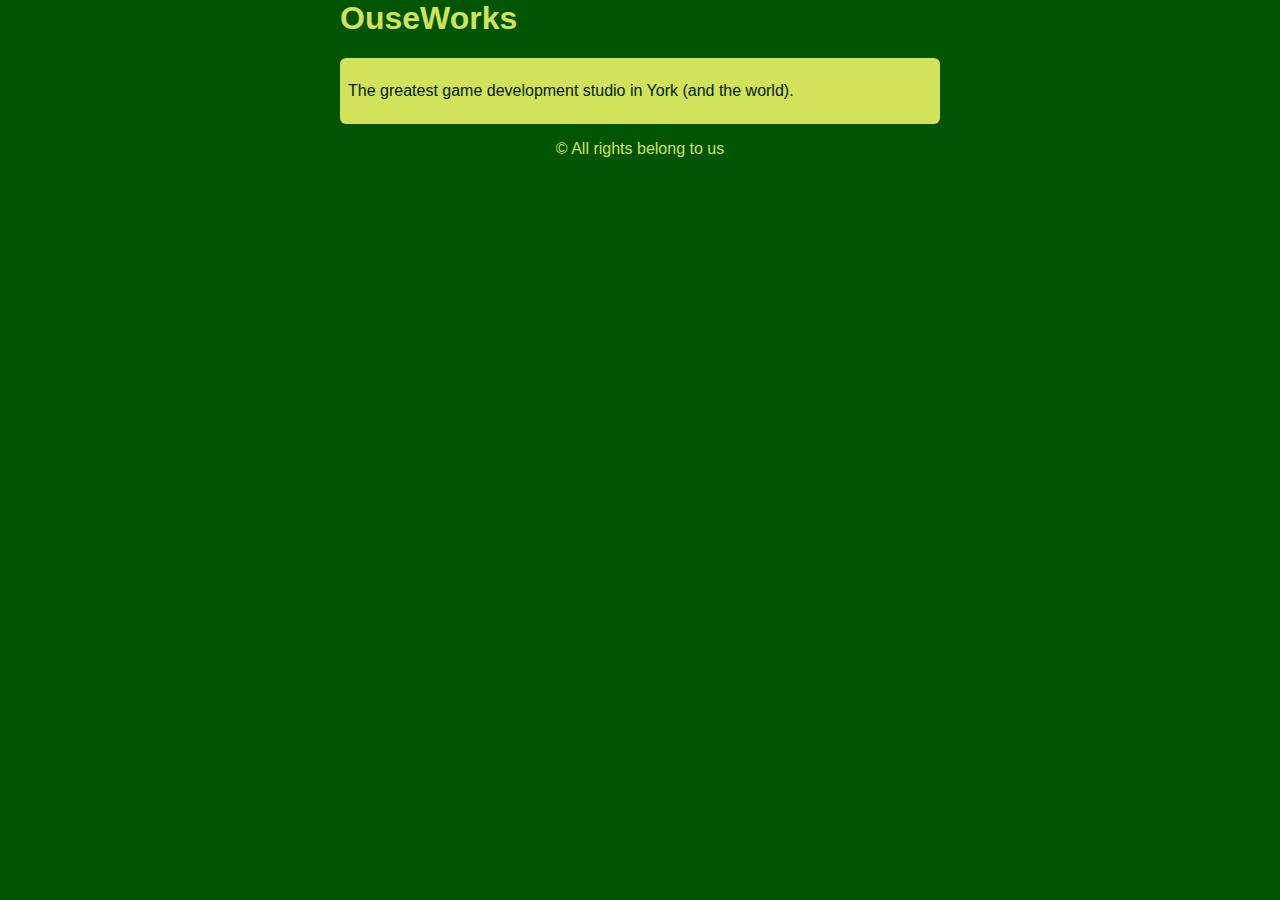
==== index.html @ 69c110ab "Changed text" ====
<html lang="en">
  <head>    
    <title>OuseWorks</title>
    <meta charset="UTF-8"/>
    <link rel="stylesheet" href="style.css"/>
  </head>
  <body>
    <header>
      <h1>OuseWorks</h1>
    </header>
    <nav></nav>
    <main>
      <p>The greatest game development studio in York (and the world).</p>
    </main>
    <footer>
      <p>© All rights belong to us</p>
    </footer>
  </body>
</html>
---- style.css ----
body {
    width: 600px;
    margin: 0 auto;
    color: #d3e25b;
    background-color: #005500;
}

header {
    font-family: sans-serif;
}

header nav {
    display: flex;
    justify-content: space-between;
}

header nav ul {
    display: inline-flex;
    justify-content: space-evenly;
    padding: 0;
    margin: 0;
    list-style: none;
}

header nav li {
    margin: 0 4px;
}

main {
    font-family: sans-serif;
    background-color: #d3e25b;
    color: #002200;
    padding: 8px;
    border-radius: 6px;
}

footer {
    display: flex;
    justify-content: space-evenly;
    font-family: sans-serif;
}
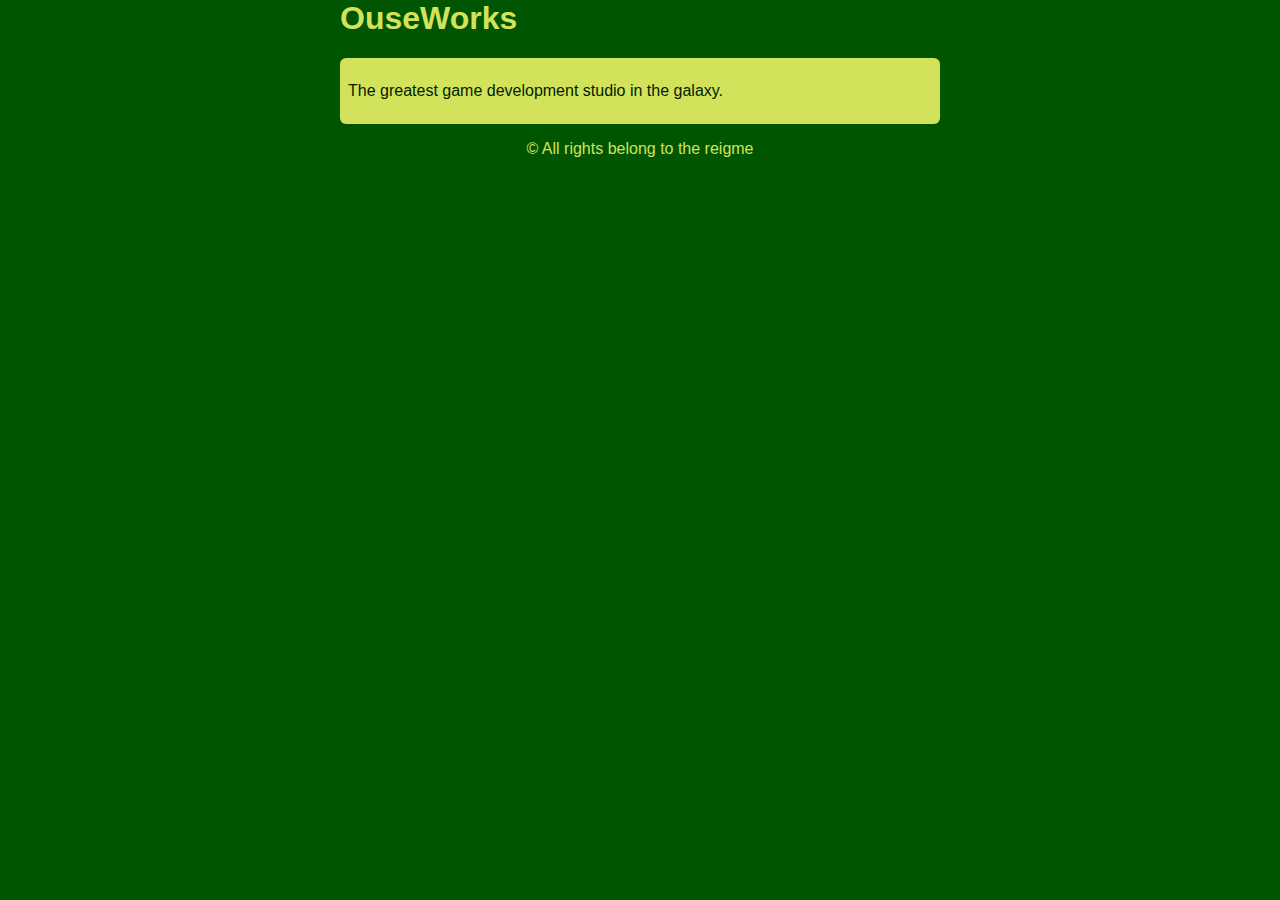
==== commit 56f41399: "Update index" ====
--- a/index.html
+++ b/index.html
@@ -10,10 +10,10 @@
     </header>
     <nav></nav>
     <main>
-      <p>The greatest game development studio in York (and the world).</p>
+      <p>The greatest game development studio in the galaxy.</p>
     </main>
     <footer>
-      <p>© All rights belong to us</p>
+      <p>© All rights belong to the reigme</p>
     </footer>
   </body>
 </html>
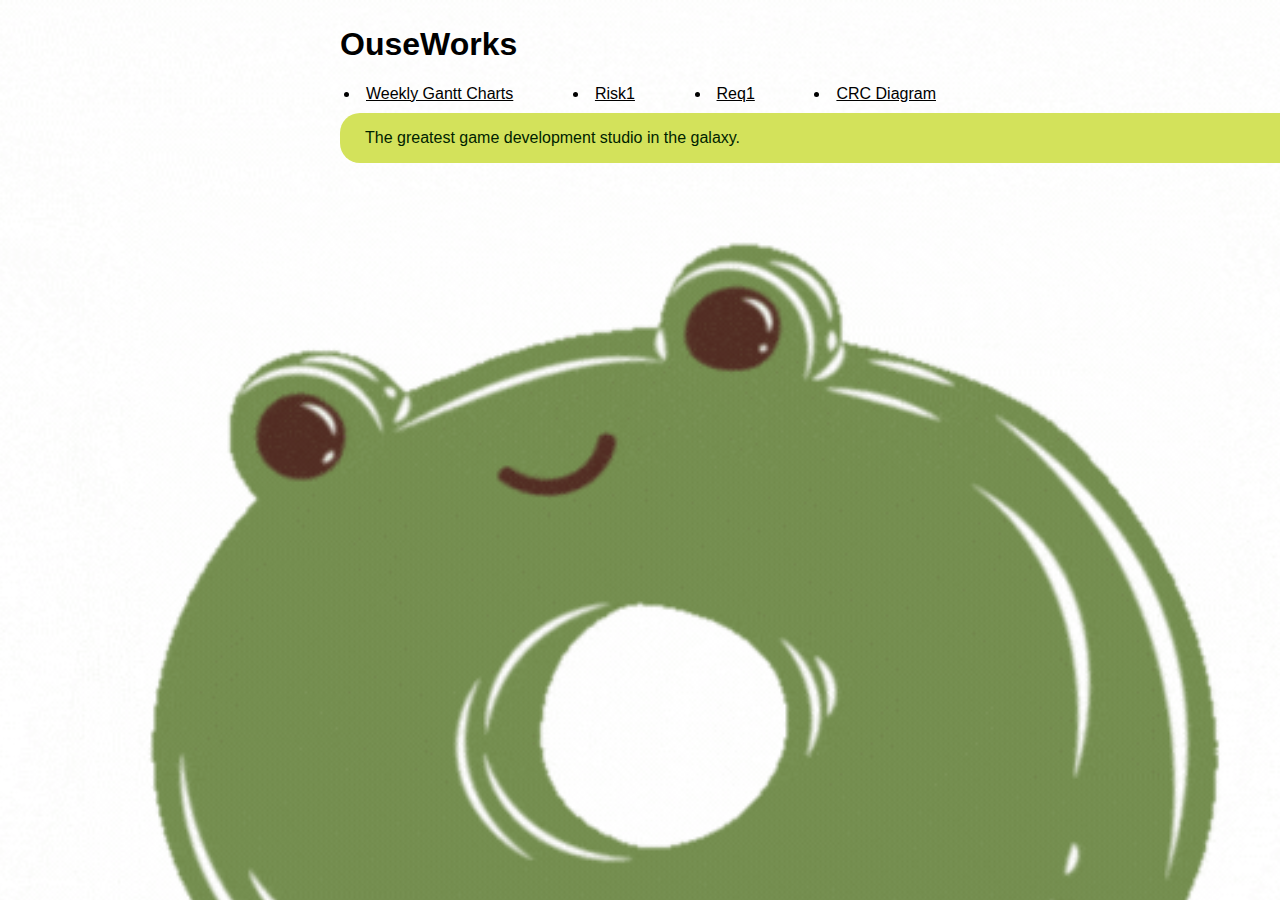
==== commit 1a16b141: "Updated copy of the website, looks quite mid ngl. commit" ====
--- a/index.html
+++ b/index.html
@@ -7,13 +7,19 @@
   <body>
     <header>
       <h1>OuseWorks</h1>
+      <nav>
+        <li><a href="gantt charts.html" style="color: #000000;"> Weekly Gantt Charts</a></li>
+        <li><a href="Risk1.pdf" style="color: #000000">Risk1</a></li>
+        <li><a href="Req1.pdf" style="color: #000000">Req1</a></li>
+        <li><a href="CRC Diagram.pdf" style="color:#000000">CRC Diagram</a></li>
+      </nav>
+
     </header>
-    <nav></nav>
     <main>
       <p>The greatest game development studio in the galaxy.</p>
     </main>
     <footer>
-      <p>© All rights belong to the reigme</p>
+      <p>© All rights belong to the members of OuseWorks</p>
     </footer>
   </body>
 </html>
--- a/style.css
+++ b/style.css
@@ -1,17 +1,21 @@
 body {
     width: 600px;
     margin: 0 auto;
-    color: #d3e25b;
-    background-color: #005500;
+    color: #000000;
+    background-color: #115511;
+    background-image: url('logo.gif') ;
+    background-size: cover;
 }
 
 header {
     font-family: sans-serif;
+    padding-top: 5px;
 }
 
 header nav {
     display: flex;
     justify-content: space-between;
+    padding-bottom: 10px;
 }
 
 header nav ul {
@@ -19,19 +23,23 @@
     justify-content: space-evenly;
     padding: 0;
     margin: 0;
-    list-style: none;
+    list-style: circle;
 }
 
 header nav li {
     margin: 0 4px;
+    color: #000000;
 }
 
 main {
     font-family: sans-serif;
     background-color: #d3e25b;
+    background-position: center center;
     color: #002200;
-    padding: 8px;
-    border-radius: 6px;
+    position: absolute;
+    padding-left: 25px;
+    border-radius: 20px;
+    width: 75%;
 }
 
 footer {
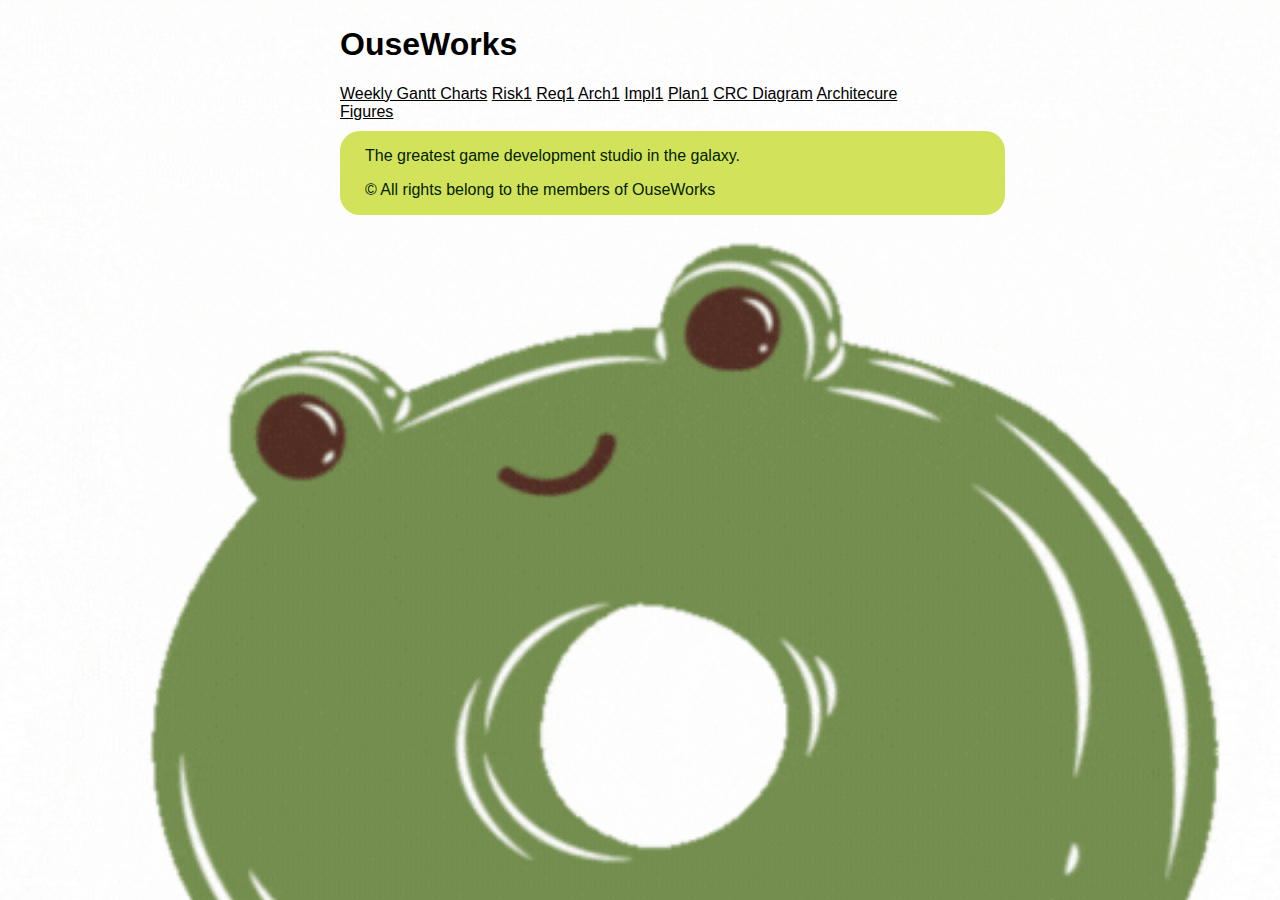
==== commit 0888ee90: "Website Final Build" ====
--- a/index.html
+++ b/index.html
@@ -8,18 +8,24 @@
     <header>
       <h1>OuseWorks</h1>
       <nav>
-        <li><a href="gantt charts.html" style="color: #000000;"> Weekly Gantt Charts</a></li>
-        <li><a href="Risk1.pdf" style="color: #000000">Risk1</a></li>
-        <li><a href="Req1.pdf" style="color: #000000">Req1</a></li>
-        <li><a href="CRC Diagram.pdf" style="color:#000000">CRC Diagram</a></li>
+        <div class="scrollmenu">
+          <a href="gantt charts.html" style="color: #000000;"> Weekly Gantt Charts</a>
+          <a href="Risk1.pdf" style="color: #000000">Risk1</a>
+          <a href="Req1.pdf" style="color: #000000">Req1</a>
+          <a href="Arch1.pdf" style="color:#000000">Arch1</a>
+          <a href="Impl1.pdf" style="color:#000000">Impl1</a>
+          <a href="Plan1.pdf" style="color:#000000">Plan1</a>
+          <a href="CRC Diagram.pdf" style="color:#000000">CRC Diagram</a>
+          <a href="architecure figure.html" style="color:#000000">Architecure Figures</a>
+        </div>
+
+        
       </nav>
 
     </header>
     <main>
       <p>The greatest game development studio in the galaxy.</p>
+      <p>© All rights belong to the members of OuseWorks</p>
     </main>
-    <footer>
-      <p>© All rights belong to the members of OuseWorks</p>
-    </footer>
   </body>
 </html>
--- a/style.css
+++ b/style.css
@@ -39,7 +39,7 @@
     position: absolute;
     padding-left: 25px;
     border-radius: 20px;
-    width: 75%;
+    width: 50%;
 }
 
 footer {
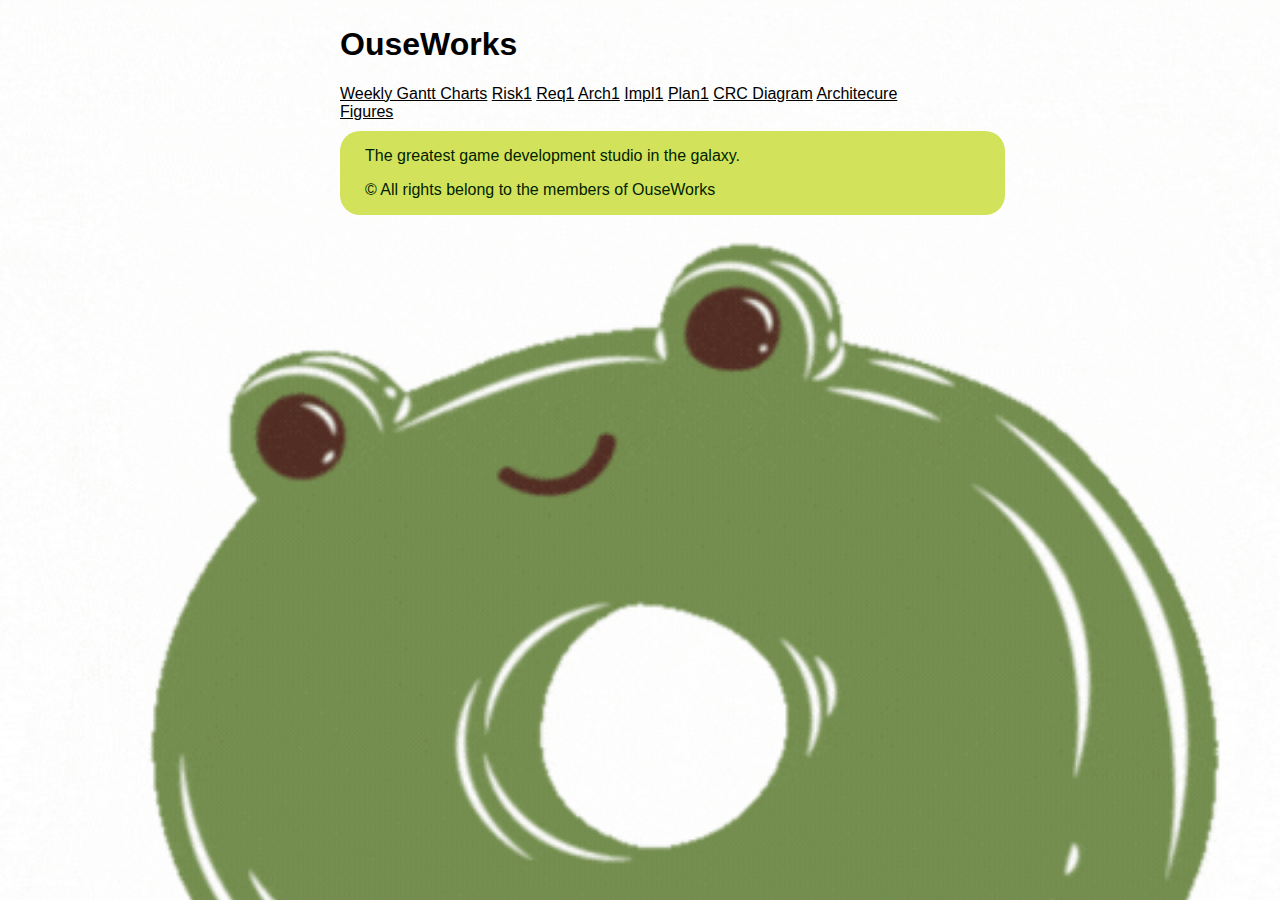
==== commit 48f9fc8c: "Working build" ====
--- a/index.html
+++ b/index.html
@@ -12,7 +12,7 @@
           <a href="gantt charts.html" style="color: #000000;"> Weekly Gantt Charts</a>
           <a href="Risk1.pdf" style="color: #000000">Risk1</a>
           <a href="Req1.pdf" style="color: #000000">Req1</a>
-          <a href="Arch1.pdf" style="color:#000000">Arch1</a>
+          <a href="Arch1.pdf" style="color:#000001">Arch1</a>
           <a href="Impl1.pdf" style="color:#000000">Impl1</a>
           <a href="Plan1.pdf" style="color:#000000">Plan1</a>
           <a href="CRC Diagram.pdf" style="color:#000000">CRC Diagram</a>
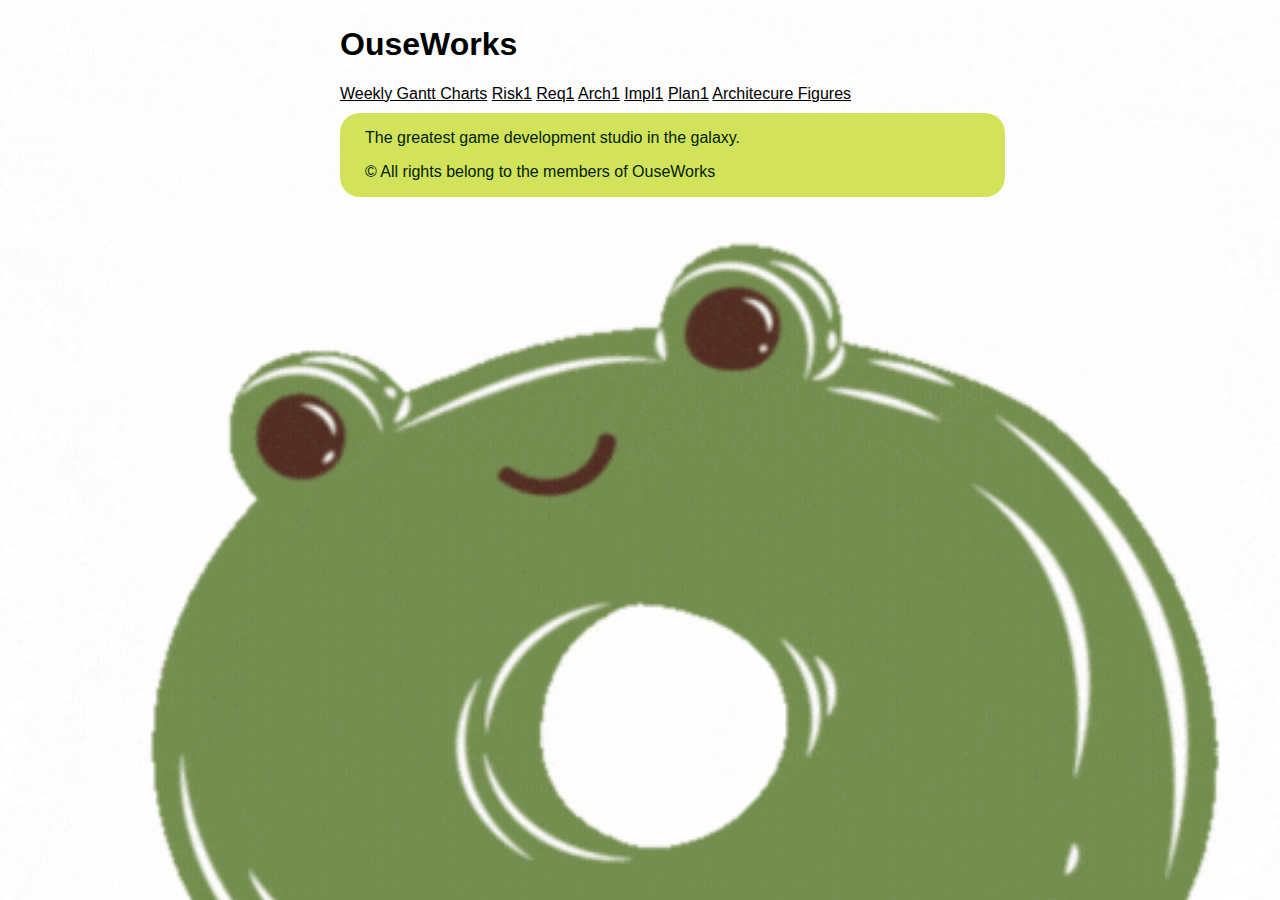
==== commit b5f061b9: "bugs fixed" ====
--- a/index.html
+++ b/index.html
@@ -15,7 +15,6 @@
           <a href="Arch1.pdf" style="color:#000001">Arch1</a>
           <a href="Impl1.pdf" style="color:#000000">Impl1</a>
           <a href="Plan1.pdf" style="color:#000000">Plan1</a>
-          <a href="CRC Diagram.pdf" style="color:#000000">CRC Diagram</a>
           <a href="architecure figure.html" style="color:#000000">Architecure Figures</a>
         </div>
 
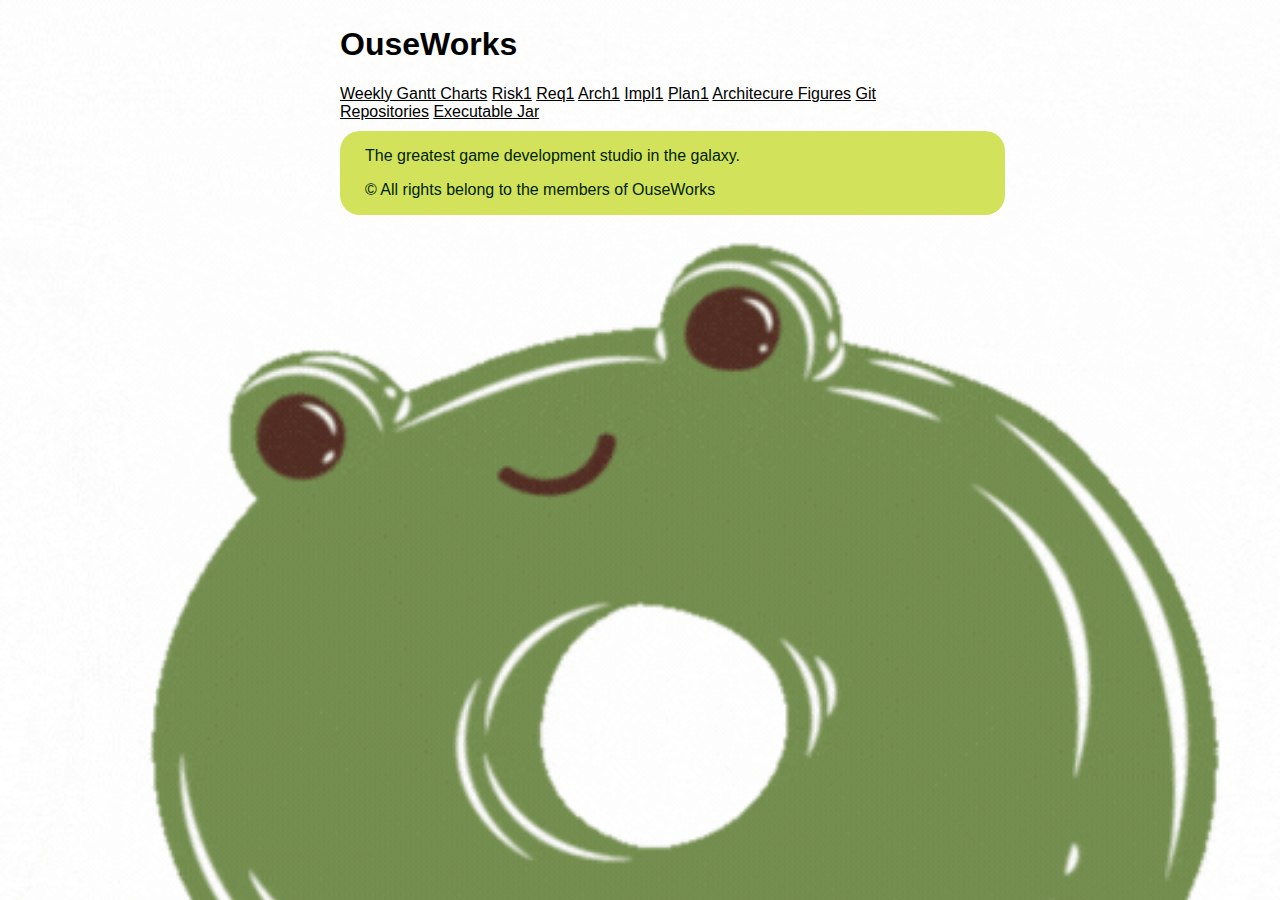
==== commit 20148098: "final working build" ====
--- a/index.html
+++ b/index.html
@@ -16,6 +16,8 @@
           <a href="Impl1.pdf" style="color:#000000">Impl1</a>
           <a href="Plan1.pdf" style="color:#000000">Plan1</a>
           <a href="architecure figure.html" style="color:#000000">Architecure Figures</a>
+          <a href="https://github.com/orgs/OuseWorks/repositories" style="color:#000000">Git Repositories</a>
+          <a href="Piazza Panic 1.0.jar" style="color:#000000">Executable Jar</a>
         </div>
 
         
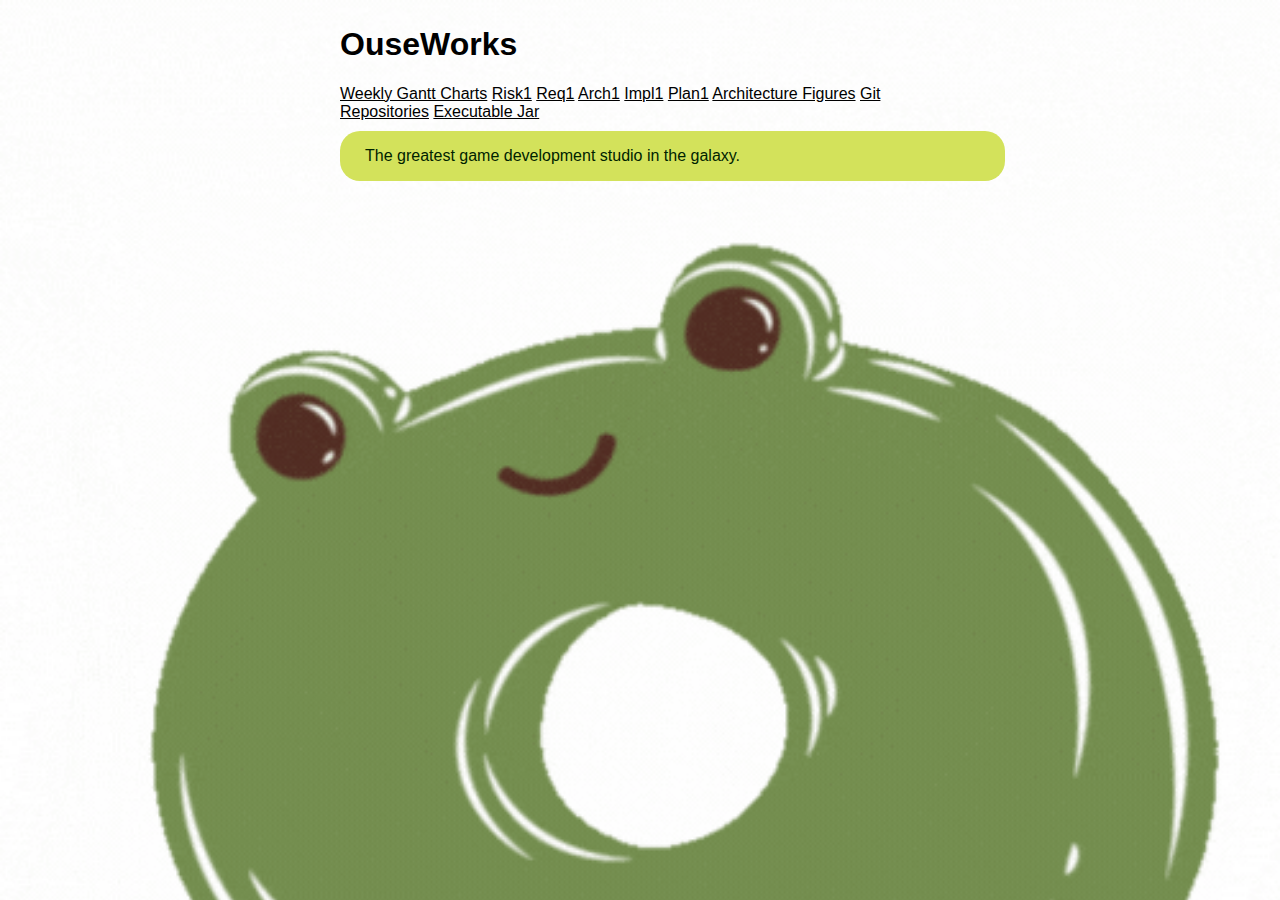
==== commit 36bc4576: "Spellcheck" ====
--- a/index.html
+++ b/index.html
@@ -15,7 +15,7 @@
           <a href="Arch1.pdf" style="color:#000001">Arch1</a>
           <a href="Impl1.pdf" style="color:#000000">Impl1</a>
           <a href="Plan1.pdf" style="color:#000000">Plan1</a>
-          <a href="architecure figure.html" style="color:#000000">Architecure Figures</a>
+          <a href="architecure figure.html" style="color:#000000">Architecture Figures</a>
           <a href="https://github.com/orgs/OuseWorks/repositories" style="color:#000000">Git Repositories</a>
           <a href="Piazza Panic 1.0.jar" style="color:#000000">Executable Jar</a>
         </div>
@@ -26,7 +26,6 @@
     </header>
     <main>
       <p>The greatest game development studio in the galaxy.</p>
-      <p>© All rights belong to the members of OuseWorks</p>
     </main>
   </body>
 </html>
